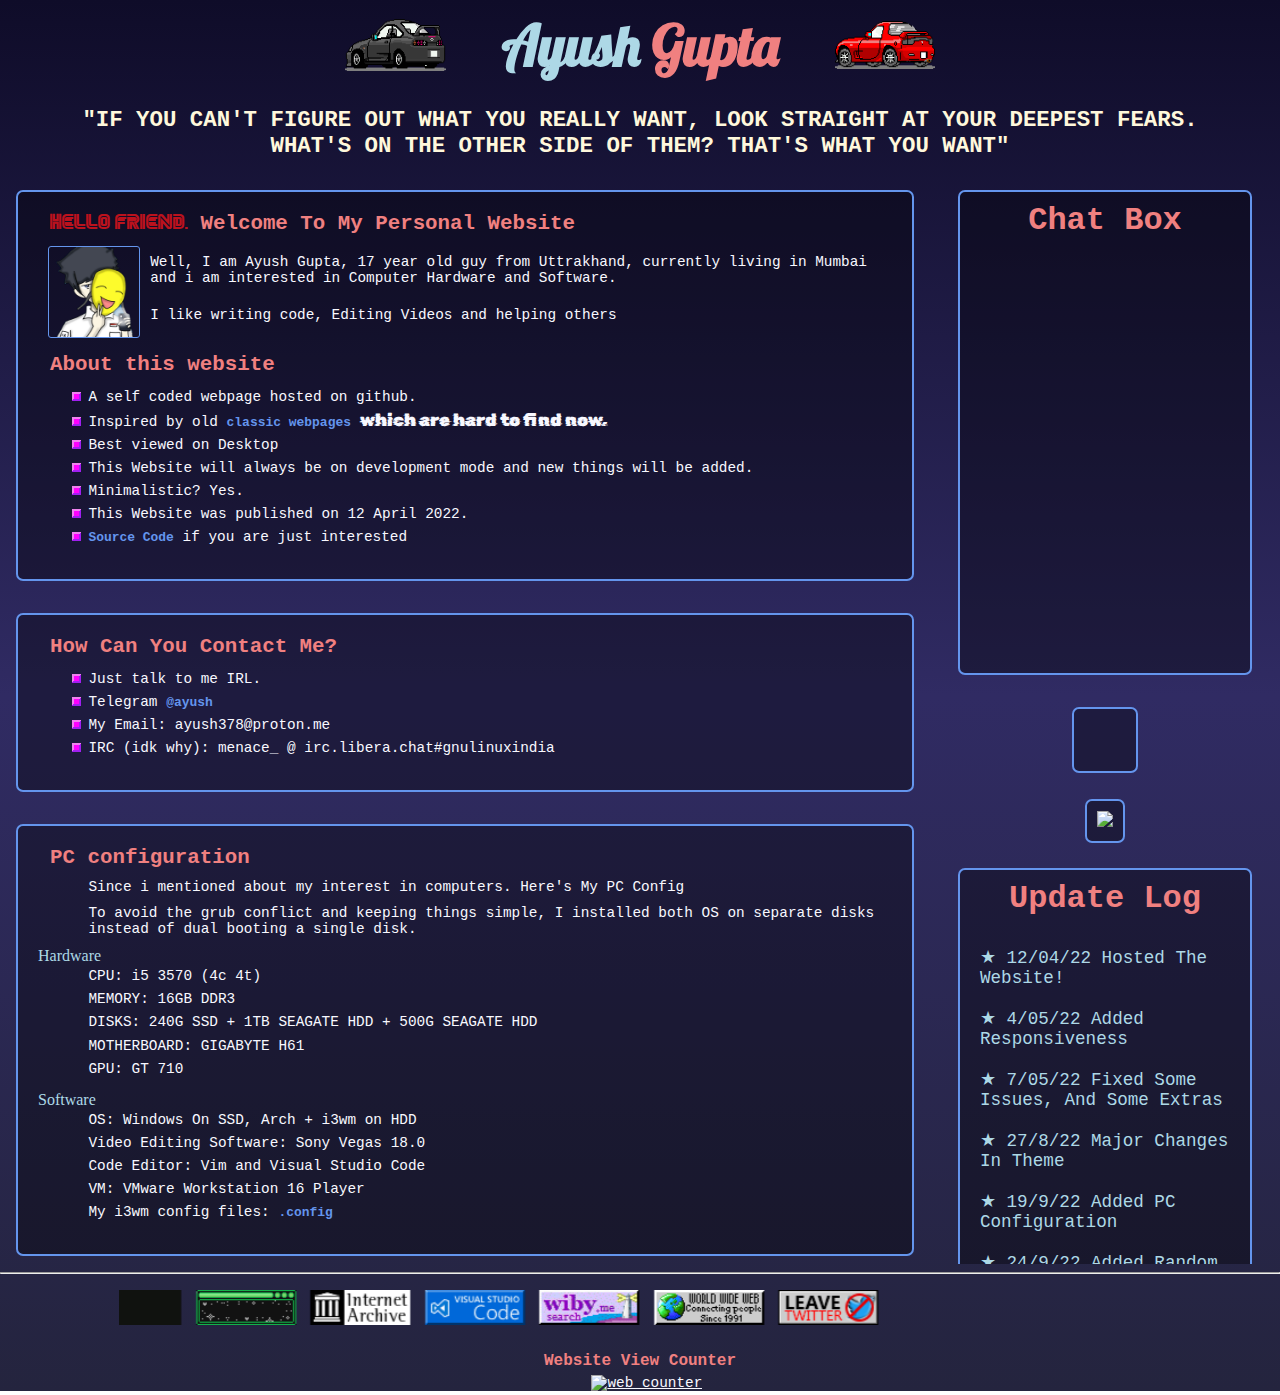
==== index.html @ b308afea "Minor Update" ====
<!DOCTYPE html>
<html lang="en">
  <head>
    <meta charset="UTF-8" />
    <meta http-equiv="X-UA-Compatible" content="IE=edge" />
    <meta name="viewport" content="width=device-width, initial-scale=1.0" />
    <title>About Ayush</title>
    <link rel="stylesheet" href="styles.css" />
    <link rel="icon" href="images/icon.png" />

    <link rel="preconnect" href="https://fonts.googleapis.com" />
    <link rel="preconnect" href="https://fonts.gstatic.com" crossorigin />
    <link
      href="https://fonts.googleapis.com/css2?family=Rubik+Glitch&display=swap"
      rel="stylesheet"
    />
    <link
      href="https://fonts.googleapis.com/css2?family=Lobster&display=swap"
      rel="stylesheet"
    />
    <link
      href="https://fonts.googleapis.com/css2?family=PT+Mono&display=swap"
      rel="stylesheet"
    />

    <link
      href="https://fonts.googleapis.com/css2?family=PT+Mono&display=swap"
      rel="stylesheet"
    />
  </head>
  <body>
    <div class="main">
      <!-- Header Of The Page -->

      <div class="header">
        <div class="head">
          <img src="images/blksupra.gif" id="mario" />
          <h1>Ayush <span>Gupta</span></h1>
          <img src="images/rx-7.gif" id="mario" />
        </div>
      </div>

      <div class="quote">
        <h1>
          "IF YOU CAN'T FIGURE OUT WHAT YOU REALLY WANT, LOOK STRAIGHT AT YOUR
          DEEPEST FEARS. WHAT'S ON THE OTHER SIDE OF THEM? THAT'S WHAT YOU WANT"
        </h1>
      </div>

      <div class="content">
        <!-- Main Body Of The Page -->

        <div class="body">
          <!-- Center Part Of The Page -->

          <div class="intro">
            <div class="box">
              <h2>
                <span id="mr-robot-text"> HELLO FRIEND.</span> Welcome To My
                Personal Website
              </h2>
              <img src="/images/icon.png" id="pfp" /> <img />
              <p>
                Well, I am Ayush Gupta, 17 year old guy from Uttrakhand,
                currently living in Mumbai and i am interested in Computer
                Hardware and Software.
              </p>
              <p>I like writing code, Editing Videos and helping others</p>

              <h2>About this website</h2>
              <ul>
                <li>A self coded webpage hosted on github.</li>
                <li>
                  Inspired by old
                  <a
                    href="http://govindtiwari.blogspot.com/ "
                    target="_blank"
                    id="text"
                    >classic webpages</a
                  >
                  <span>which are hard to find now.</span>
                </li>
                <li>Best viewed on Desktop</li>
                <li>
                  This Website will always be on development mode and new things
                  will be added.
                </li>
                <li>Minimalistic? Yes.</li>
                <li>This Website was published on 12 April 2022.</li>
                <li>
                  <a
                    href="https://github.com/MenaceG/aboutayush"
                    target="_blank"
                    id="text"
                    >Source Code</a
                  >
                  if you are just interested
                </li>
              </ul>
            </div>
          </div>

          <div class="contact">
            <div class="box">
              <h2>How Can You Contact Me?</h2>
              <ul>
                <li>Just talk to me IRL.</li>
                <li>
                  Telegram
                  <a href="https://t.me/ayushtl" target="_blank" id="text"
                    >@ayush</a
                  >
                </li>
                <li>My Email: ayush378@proton.me</li>
                <li>IRC (idk why): menace_ @ irc.libera.chat#gnulinuxindia</li>
              </ul>
            </div>
          </div>

          <div class="specs">
            <div class="box">
              <h2>PC configuration</h2>
              <p>
                Since i mentioned about my interest in computers. Here's My PC
                Config
              </p>
              <p>
                To avoid the grub conflict and keeping things simple, I
                installed both OS on separate disks instead of dual booting a
                single disk.
              </p>

              <dl>
                <dt id="list">Hardware</dt>
                <ul>
                  <dd>CPU: i5 3570 (4c 4t)</dd>
                  <dd>MEMORY: 16GB DDR3</dd>
                  <dd>DISKS: 240G SSD + 1TB SEAGATE HDD + 500G SEAGATE HDD</dd>
                  <dd>MOTHERBOARD: GIGABYTE H61</dd>
                  <dd>GPU: GT 710</dd>
                </ul>
                <dt id="list">Software</dt>
                <ul>
                  <dd>OS: Windows On SSD, Arch + i3wm on HDD</dd>
                  <dd>Video Editing Software: Sony Vegas 18.0</dd>
                  <dd>Code Editor: Vim and Visual Studio Code</dd>
                  <dd>VM: VMware Workstation 16 Player</dd>
                  <dd>
                    My i3wm config files:
                    <a
                      href="https://github.com/MenaceG/i3wm-confg-files"
                      target="_blank"
                      id="text"
                      >.config</a
                    >
                  </dd>
                </ul>
              </dl>
            </div>
          </div>
        </div>

        <!-- SideBar Of The Page -->

        <div class="sidebar">
          <div class="cbox">
            <div class="sidebox">
              <h2 id="side-text">Chat Box</h2>
              <iframe
                src="https://www5.cbox.ws/box/?boxid=933319&boxtag=Vm3Z0f"
                width="270"
                height="400"
                allowtransparency="yes"
                allow="autoplay"
                frameborder="0"
                marginheight="0"
                marginwidth="0"
                scrolling="auto"
              ></iframe>
            </div>
          </div>

          <div class="border">
            <div class="yeester">
              <div class="box">
                <div
                  class="yw-widget-full"
                  data-yw-url="https://www.aboutayush.tk/"
                ></div>
                <script src="https://yesterweb.org/js/widget.js"></script>
              </div>
            </div>
          </div>

          <div class="gif">
            <div class="box">
              <img id="random"
                src=""
                width="270"
              />
            </div>
          </div>

          <div class="sidebox">
            <div class="update-log">
              <h2 id="side-text">Update Log</h2>
              <div class="log">
                <p>★ 12/04/22 Hosted The Website!</p>
                <p>★ 4/05/22 Added Responsiveness</p>
                <p>★ 7/05/22 Fixed Some Issues, And Some Extras</p>
                <p>★ 27/8/22 Major Changes In Theme</p>
                <p>★ 19/9/22 Added PC Configuration</p>
                <p>★ 24/9/22 Added Random Gifs</p>
              </div>
            </div>
          </div>
        </div>
      </div>
      <hr id="hori" />

      <!-- Footer Of The Page   -->

      <div class="footer">
        <div class="webring">
          <marquee direction="right">
            <a href="#">
              <img src="images/nft.gif" />
            </a>

            <a href="#">
              <img src="images/site_best_viewed_with_monitor.gif" />
            </a>

            <a href="https://landchad.net/" target="_blank">
              <img src="images/landchad.gif" />
            </a>

            <a href="https://sadgrl.online/" target="_blank">
              <img src="images/button-new.gif" />
            </a>

            <a href="https://archive.org/" target="_blank">
              <img src="images/internetarchive.gif" />
            </a>

            <a href="https://code.visualstudio.com/" target="_blank">
              <img src="images/vscbutton.gif" />
            </a>

            <a href="https://wiby.me/" target="_blank">
              <img src="images/wiby.gif" />
            </a>

            <a href="#">
              <img src="images/wwwbutton.gif" />
            </a>

            <a href="https://mastodon.social" target="_blank">
              <img src="images/masto.gif" />
            </a>
          </marquee>
        </div>

        <div class="counter">
          <h2>Website View Counter</h2>
          <a href="https://www.hitwebcounter.com" target="_blank">
            <img
              src="https://hitwebcounter.com/counter/counter.php?page=7984411&style=0009&nbdigits=4&type=page&initCount=10"
              title="Free Counter"
              alt="web counter"
              border="0"
            />
          </a>
        </div>
      </div>
    </div>
    <script>  

    const gifs = ["https://c.tenor.com/0lVtZJ4bg5AAAAAC/geohot-george-hotz.gif", 
                  "https://c.tenor.com/I29dpuLvCVYAAAAd/anime-one-punch-man.gif", 
                  "https://c.tenor.com/ETsbLpwtaoEAAAAd/smokey-nagata-boost.gif",
                  "https://c.tenor.com/TY_3sksSegUAAAAd/aquarius3-logic.gif",
                  "https://c.tenor.com/QMHfH0zJ3w8AAAAd/luke-luke-smith.gif",
                  "https://c.tenor.com/bNvyTtveBOgAAAAd/smokey-nagata.gif",
                  "https://c.tenor.com/SgmugrPPO0MAAAAC/dylanm2bmb.gif",
                  "https://c.tenor.com/fdlo2R1KfMUAAAAd/young-stunners-talha-anjum.gif",
                  "https://c.tenor.com/e73LQkmBbcUAAAAC/mr-robot-happy.gif",
                  "https://c.tenor.com/6UyxNeSNE_MAAAAd/mrrobot-elliot.gif",
                  "https://c.tenor.com/N2X5s-T-jR0AAAAd/things-you-own-end-up-owning-you.gif",
                  "https://c.tenor.com/rllfvXLD5ZoAAAAd/tyler-durden.gif",
                  "https://c.tenor.com/9k3dfaJc0EUAAAAd/garou-garou-one-punch-man.gif",
                  "https://c.tenor.com/fgCKRIKqio0AAAAC/logic-dance.gif",
                  "https://c.tenor.com/70C1KB0qiQEAAAAC/krsna-krsna-rapper.gif",
                  "https://c.tenor.com/YvMKncjDdtcAAAAd/he-rker-get-him.gif",
                  "https://c.tenor.com/FD4umzPgHMcAAAAd/solo-leveling.gif",
                  "https://c.tenor.com/aIaGYMKXVmgAAAAM/csgo-why-or-why-csgo.gif",
		              "https://c.tenor.com/hR8NoCBZxxAAAAAd/jake-dance.gif",

                ]

      window.onload = randomGif();

	    function randomGif() {
			  rand = Math.floor(Math.random() * gifs.length);
			  document.getElementById("random").src = gifs[rand];
			}
	   
  </script>
  </body>
</html>
---- styles.css ----
* {
  padding: 0;
  margin: 0;
}

body {
  background: #111;
  background: linear-gradient(#0f0c29, #302b63, #24243e);
}

body::-webkit-scrollbar {
  width: 0;
}

/* Styling The  Header  */

.head {
  display: flex;
  flex-direction: row;
  justify-content: center;
  align-items: center;
  margin: 10px;
  margin-bottom: 0;
}

.head img {
  width: 8%;
}

.head h1 {
  font-family: "Lobster", cursive;
  font-size: 3.5rem;
  color: lightblue;
  margin-right: 1em;
  margin-left: 1em;
}

.head span {
  color: lightcoral;
}

/* Styling The Body Of The Page */

.content,
#side-text {
  display: flex;
  flex-direction: row;
  justify-content: center;
}

/* Styling The Center Content */

.body {
  display: flex;
  flex-direction: column;
  margin: 1em;
}

.intro .box h2 span {
  color: #bb121d;
  font-family: "mrrobotregular";
}
@font-face {
  font-family: "mrrobotregular";
  src: url("mr-robot-font/mr_robot-webfont.woff2") format("woff2"),
    url("mr-robot-font/mr_robot-webfont.woff") format("woff");
  font-weight: normal;
  font-style: normal;
}

.intro,
.about,
.contact {
  margin-bottom: 2em;
}

.box {
  color: cornflowerblue;
  background-color: #0000005b;
  padding: 20px;
  border-style: solid;
  border-radius: 7px;
  border-width: 2px;
}

.intro p {
  margin-top: -9px;
  padding-bottom: 20px;
}

#pfp {
  margin: 1px 10px 7px 10px;
  float: left;
  height: 90px;
  border-style: solid;
  border-width: 1px;
  border-radius: 3px;
}
.body h2 {
  margin-left: 12px;
  font-size: 1.3em;
  font-family: "JetBrains Mono", monospace;
  margin-bottom: 10px;
  color: lightcoral;
}

.body p,
ul,
a {
  font-family: "PT Mono", monospace;
  margin-left: 3.5em;
  font-size: 0.9em;
  color: ghostwhite;
  margin-bottom: 10px;
}

.body ul {
  line-height: 160%;
  list-style-image: url("/images/sqpurple.gif");
}

.specs {
  list-style-image: url("/images/sqpurple.gif");
}

.body h2 img {
  height: 3.3rem;
}

#text {
  margin-left: 0;
  text-decoration: none;
  font-weight: bold;
  color: cornflowerblue;
}

.body span {
  font-size: 1.1rem;
  font-weight: lighter;
  font-family: "Rubik Glitch", cursive;
}

.quote h1 {
  font-family: "PT Mono", monospace;
  color: cornsilk;
  margin: 1.2em 3em 15px 3em;
  text-align: center;
  font-size: 1.4em;
}

#list {
  color: lightblue;
}

/* Styling The Sidebar  */

.sidebox {
  color: cornflowerblue;
  background-color: #0000005b;
  padding: 10px;
  border-style: solid;
  border-radius: 7px;
  border-width: 2px;
}

.yeester {
  display: flex;
  justify-content: center;
}

.yeester .box {
  padding: 31px;
}

.sidebar {
  min-width: 350px;
  max-height: 1090px;
  display: flex;
  flex-direction: column;
  align-items: center;
  overflow-y: auto;
  overflow-x: hidden;
}

.sidebar::-webkit-scrollbar {
  width: 1em;
  background-color: black;
}

.sidebar::-webkit-scrollbar-thumb {
  background-color: lightcoral;
}

#side-text {
  font-family: "JetBrains Mono", monospace;
  color: lightcoral;
  margin-bottom: 20px;
  font-size: 2rem;
}

.cbox,
.yeester {
  margin: 1em;
}

.update-log {
  display: flex;
  flex-direction: column;
  align-items: center;
  justify-content: center;
}

.log {
  height: 400px;
  width: 270px;
}

.log p {
  padding: 10px;
  font-family: "PT Mono", monospace;
  color: lightblue;
  font-size: 1.1rem;
}

.gif {
  padding: 10px;
  padding-bottom: 25px;
}

.gif .box {
  padding: 10px;
}

/* Styling The Footer */

.webring {
  margin: 1.3rem;
  /* animation: linear infinite;
  animation-name: webring;
  animation-duration: 5s; */
}

/* @keyframes webring {
    from {
      transform: translateX(0);
    }
    to { 
      transform: translateX(20%);
    }

} */

.footer::-webkit-scrollbar {
  width: 1.1em;
}

.footer {
  display: flex;
  flex-direction: column;
  align-items: center;
  justify-content: center;
}

.webring {
  margin: 1em;
}

.webring a {
  color: transparent;
  margin: 0;
  padding: 0.2em;
}

.webring img {
  height: 2.45em;
}

.counter h2 {
  margin: 3px;
  text-align: center;
  font-size: 1em;
  font-family: "JetBrains Mono", monospace;
  color: lightcoral;
}

/* Media Queries  */

@media only screen and (max-width: 1175px) {
  .head h1 {
    font-size: 4rem;
    margin-right: 8%;
    margin-left: 8%;
  }

  .intro h1 {
    font-size: 1.5em;
  }

  .navbar a {
    margin-right: 1rem;
  }

  #mario {
    width: 18vw;
  }

  .content {
    flex-direction: column;
  }
  .sidebar {
    min-width: 0;
    display: flex;
    flex-direction: row;
    align-items: center;
    overflow-x: auto;
  }
  .quote h1{
    font-size: 1.2em;
  }
}

@media only screen and (max-width: 715px) {
  .head h1 {
    font-size: 2.5em;
  }

  .intro h2 {
    font-size: 1.8rem;
  }

  .intro h1 {
    font-size: 1.2em;
  }

  .body h2 {
    font-size: 1.5rem;
  }

  .body h2 img {
    height: 1.5rem;
  }

  .body p,
  ul,
  a {
    margin-left: 2.7em;
    font-size: 1rem;
  }

  .intro p {
    margin-left: 2em;
  }

  .body span {
    font-size: 0.8rem;
    font-weight: lighter;
  }

  .quote h1{
    font-size: 1em;
  }

}
@media only screen and (max-width: 516px) {
  .head h1 {
    font-size: 2em;
  }

  .intro h2 {
    font-size: 1.1rem;
  }

  .intro h1 {
    font-size: 0.95em;
  }

  .quote h1{
    font-size: 0.8em;
  }

}

@media only screen and (max-width: 415px) {
  /* .body{
    margin: 0;
  } */

  .head h1 {
    font-size: 1.5em;
  }

  .body h2 {
    margin-bottom: 5px;
    font-size: 1rem;
  }

  .intro h2 {
    font-size: 0.97rem;
  }

  .body h2 img {
    height: 1.5rem;
  }

  .body p,
  ul,
  a {
    margin-left: 2.5rem;
    font-size: 0.6rem;
  }

  .intro p {
    margin-left: 1.5rem;
  }

  .body span {
    font-size: 0.7rem;
    font-weight: lighter;
  }

  .intro h2 img {
    height: 1.4rem;
  }

  .intro,
  .about,
  .contact {
    margin-bottom: 15px;
  }

  .intro h1 {
    font-size: 0.8em;
  }

  .quote h1{
    font-size: 0.7em;
  }
}

@media only screen and (max-width: 360px) {
  .head h1 {
    font-size: 1.3rem;
  }

  .body h2 {
    margin-left: 0px;
    font-size: 0.9rem;
  }

  .intro h2 {
    font-size: 12px;
  }

  .body p,
  ul,
  a {
    margin-left: 2.4rem;
    font-size: 0.7rem;
  }

  .intro p {
    margin-left: 1.4rem;
  }
  .body span {
    font-size: 0.7rem;
    font-weight: lighter;
  }

  .intro h1 {
    font-size: 0.7em;
  }

  .quote h1{
    font-size: 0.6em;
  }
}
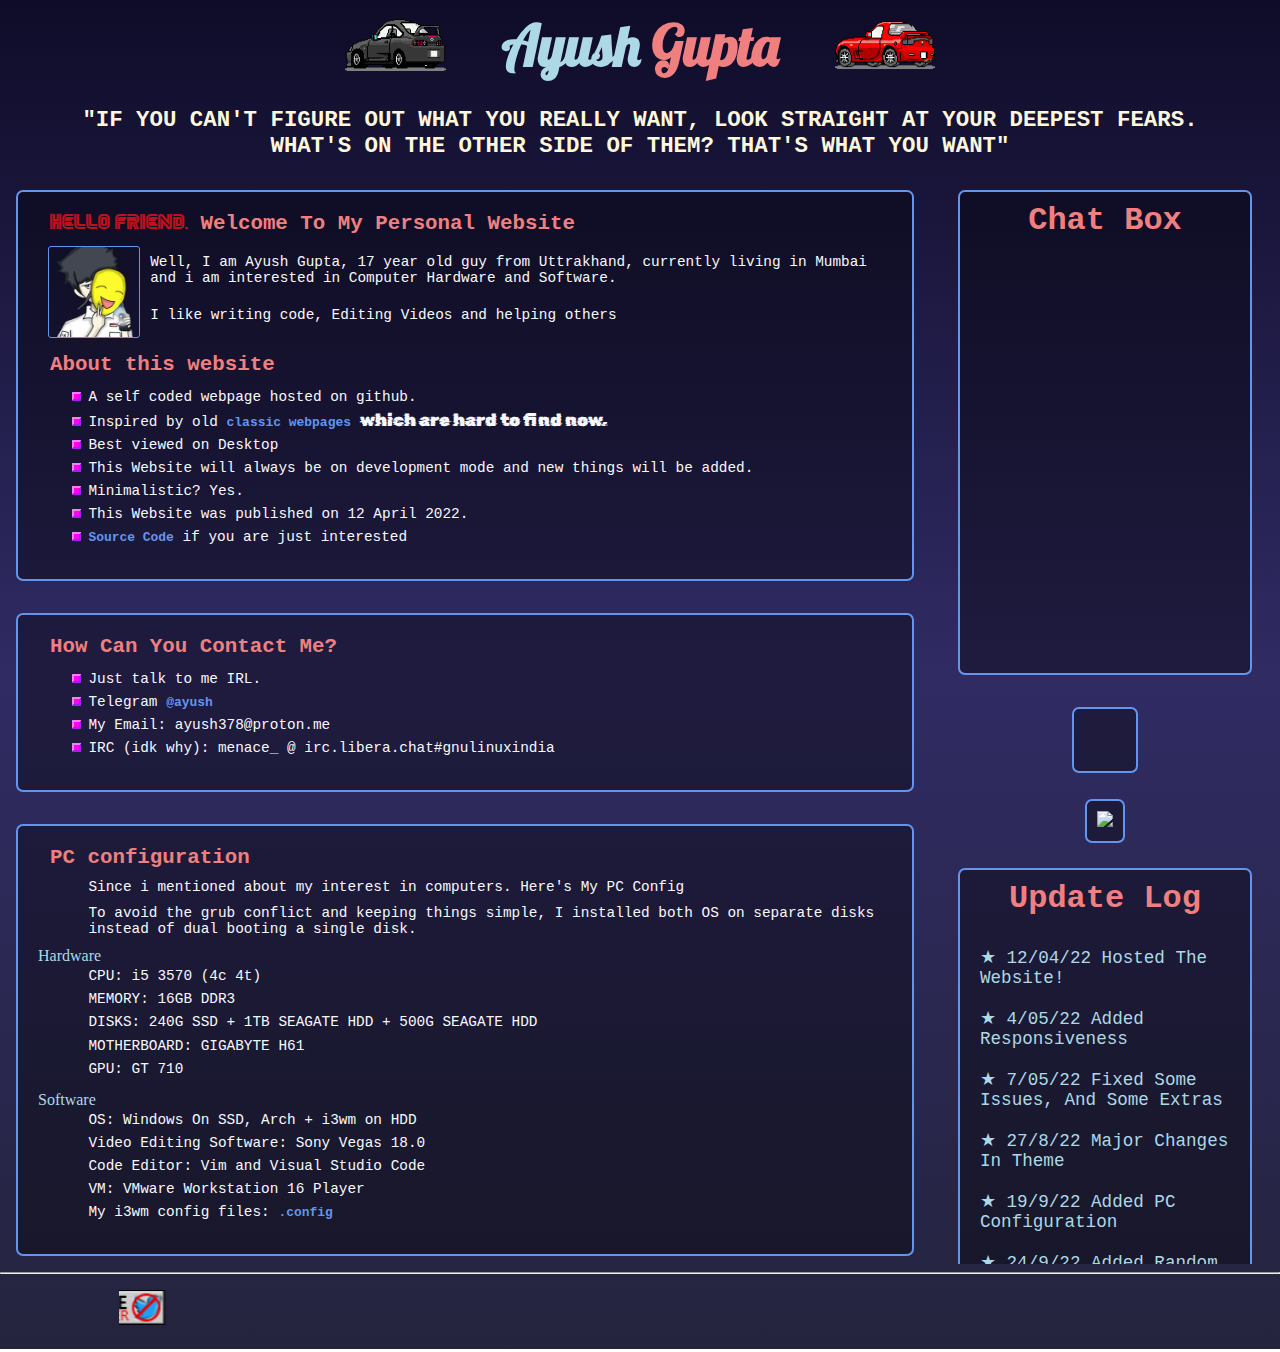
==== commit 6a70c06e: "Minor Update" ====
--- a/index.html
+++ b/index.html
@@ -12,7 +12,7 @@
     <link rel="preconnect" href="https://fonts.gstatic.com" crossorigin />
     <link
       href="https://fonts.googleapis.com/css2?family=Rubik+Glitch&display=swap"
-      rel="stylesheet"
+      rel="stylesheet" 
     />
     <link
       href="https://fonts.googleapis.com/css2?family=Lobster&display=swap"
@@ -235,7 +235,7 @@
               <img src="images/landchad.gif" />
             </a>
 
-            <a href="https://sadgrl.online/" target="_blank">
+	    <a href="https://sadgrl.online/" target="_blank">
               <img src="images/button-new.gif" />
             </a>
 
@@ -261,17 +261,6 @@
           </marquee>
         </div>
 
-        <div class="counter">
-          <h2>Website View Counter</h2>
-          <a href="https://www.hitwebcounter.com" target="_blank">
-            <img
-              src="https://hitwebcounter.com/counter/counter.php?page=7984411&style=0009&nbdigits=4&type=page&initCount=10"
-              title="Free Counter"
-              alt="web counter"
-              border="0"
-            />
-          </a>
-        </div>
       </div>
     </div>
     <script>  
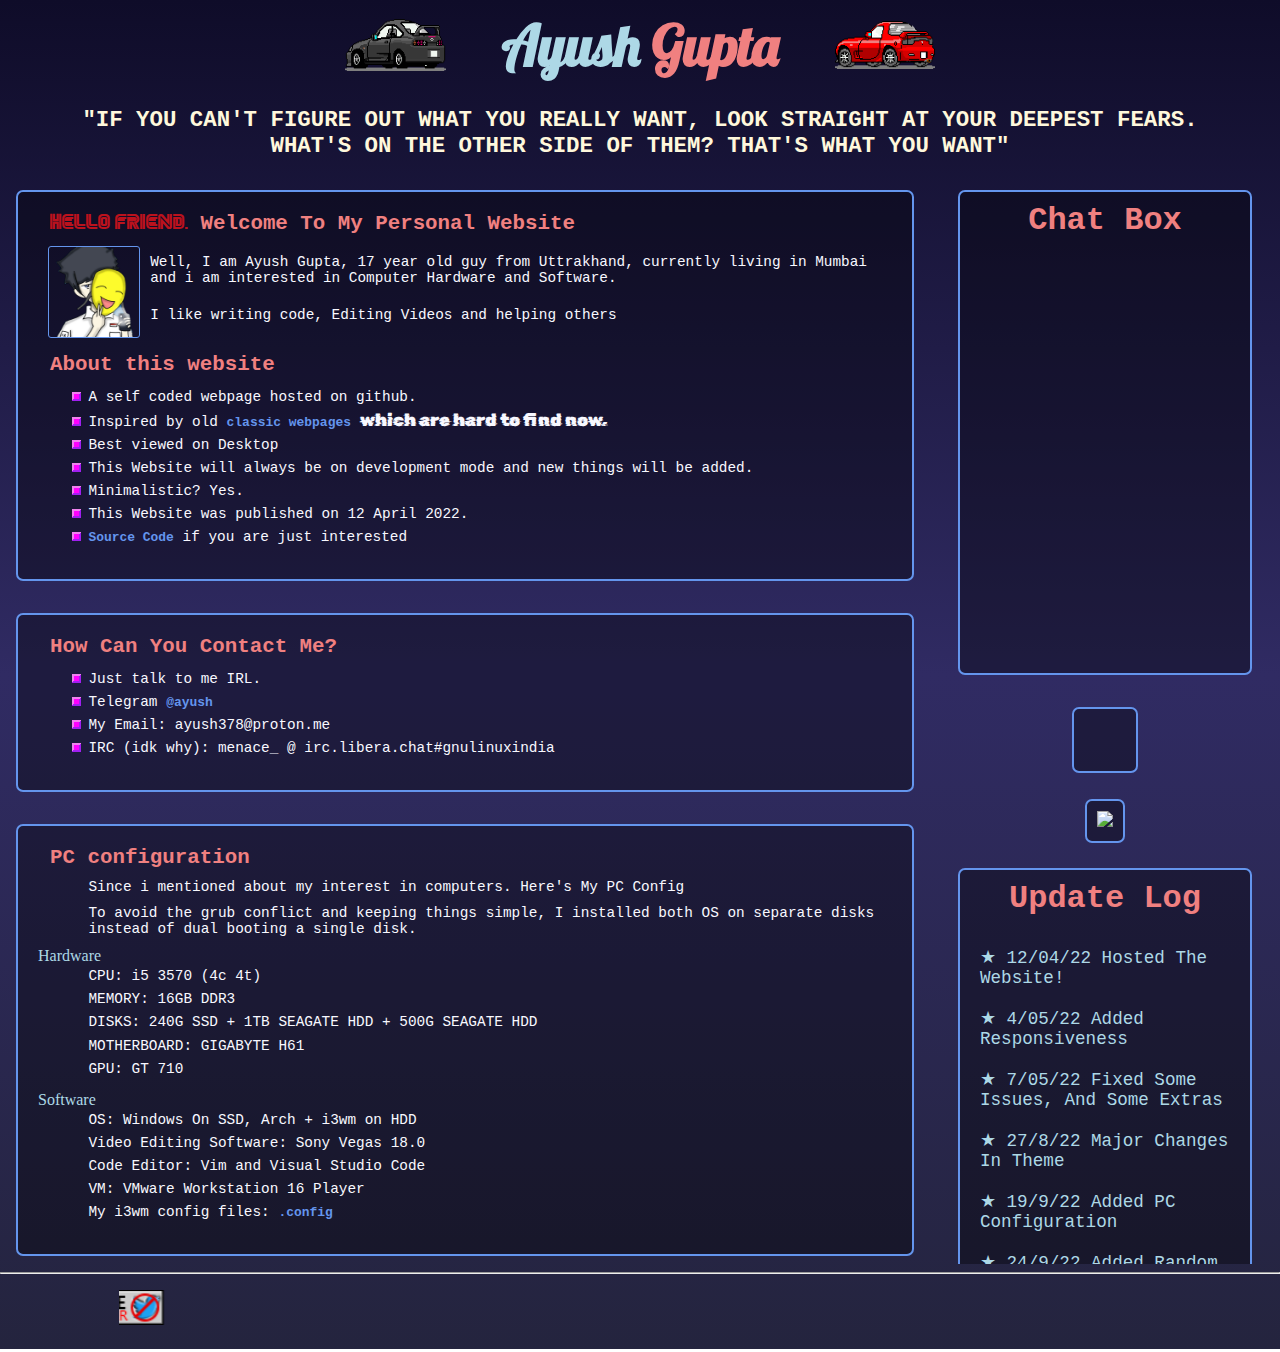
==== commit 1e65f85d: "Minor Change" ====
--- a/index.html
+++ b/index.html
@@ -282,9 +282,9 @@
                   "https://c.tenor.com/70C1KB0qiQEAAAAC/krsna-krsna-rapper.gif",
                   "https://c.tenor.com/YvMKncjDdtcAAAAd/he-rker-get-him.gif",
                   "https://c.tenor.com/FD4umzPgHMcAAAAd/solo-leveling.gif",
-                  "https://c.tenor.com/aIaGYMKXVmgAAAAM/csgo-why-or-why-csgo.gif",
+                  "https://media.tenor.com/Yz1fnz7MEqEAAAAC/hesher-fire.gif",
 		              "https://c.tenor.com/hR8NoCBZxxAAAAAd/jake-dance.gif",
-
+                  "https://media.tenor.com/v8xsgEc45JgAAAAC/csgo-csgotravolta.gif"
                 ]
 
       window.onload = randomGif();
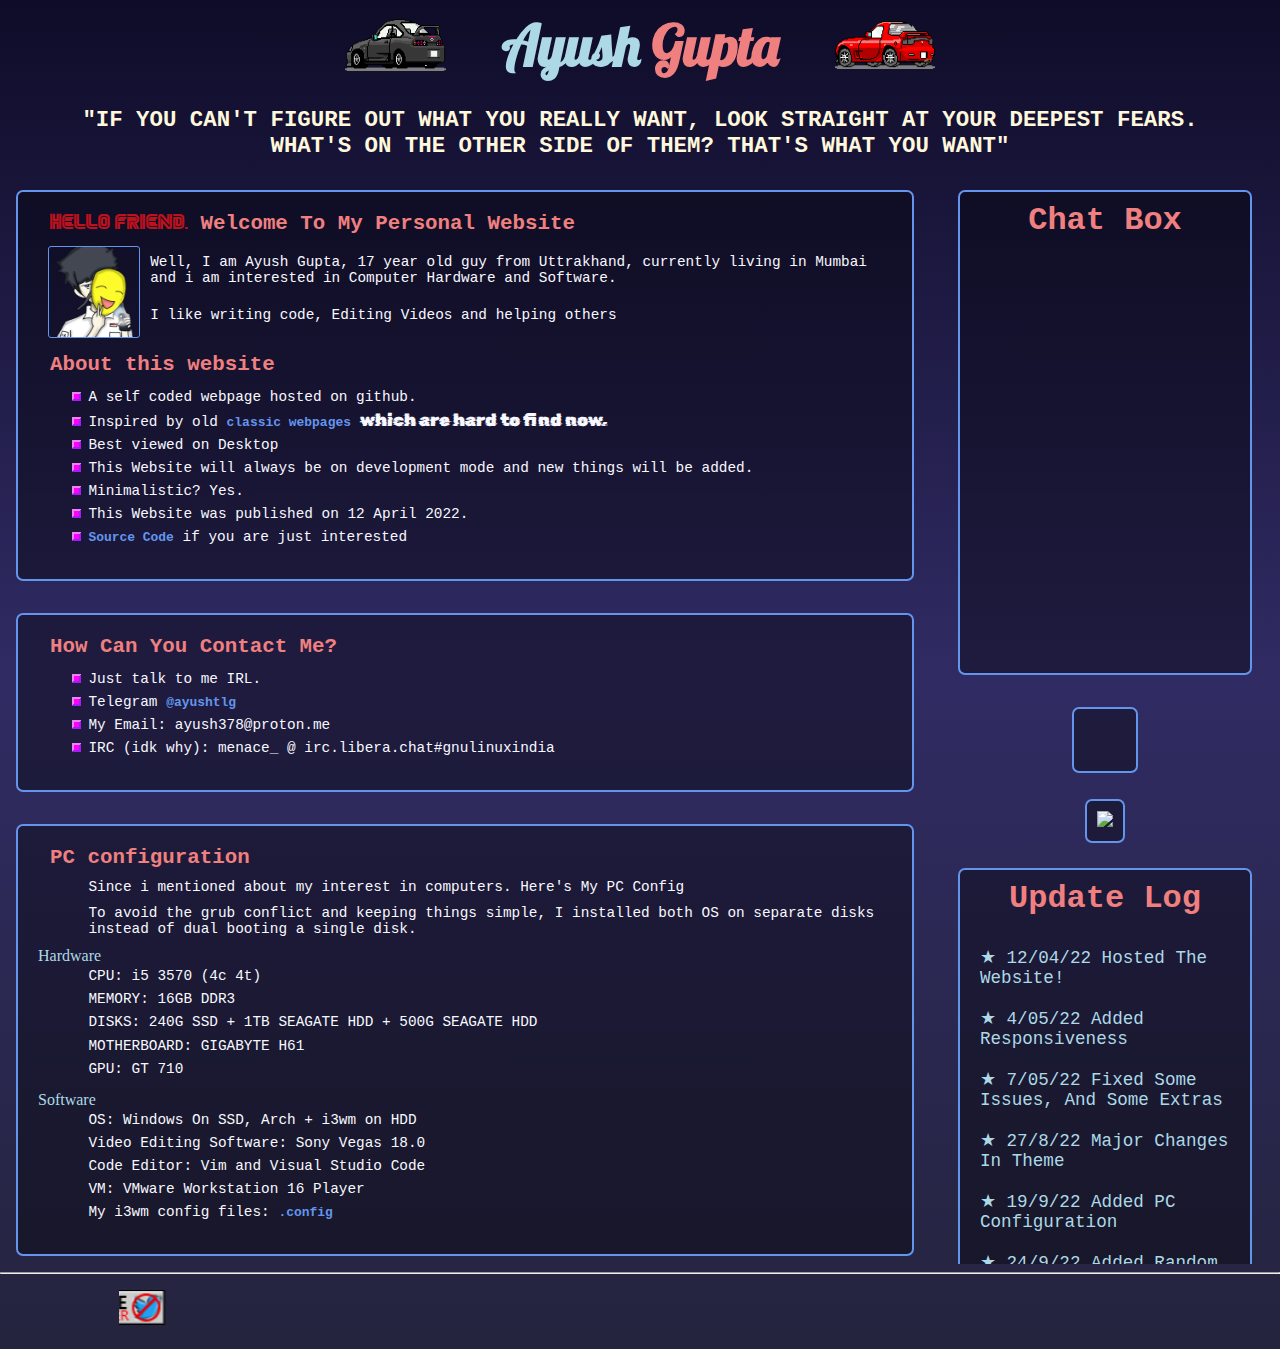
==== commit 6d7b4b37: "minor changes" ====
--- a/index.html
+++ b/index.html
@@ -107,8 +107,8 @@
                 <li>Just talk to me IRL.</li>
                 <li>
                   Telegram
-                  <a href="https://t.me/ayushtl" target="_blank" id="text"
-                    >@ayush</a
+                  <a href="https://t.me/ayushtlg" target="_blank" id="text"
+                    >@ayushtlg</a
                   >
                 </li>
                 <li>My Email: ayush378@proton.me</li>
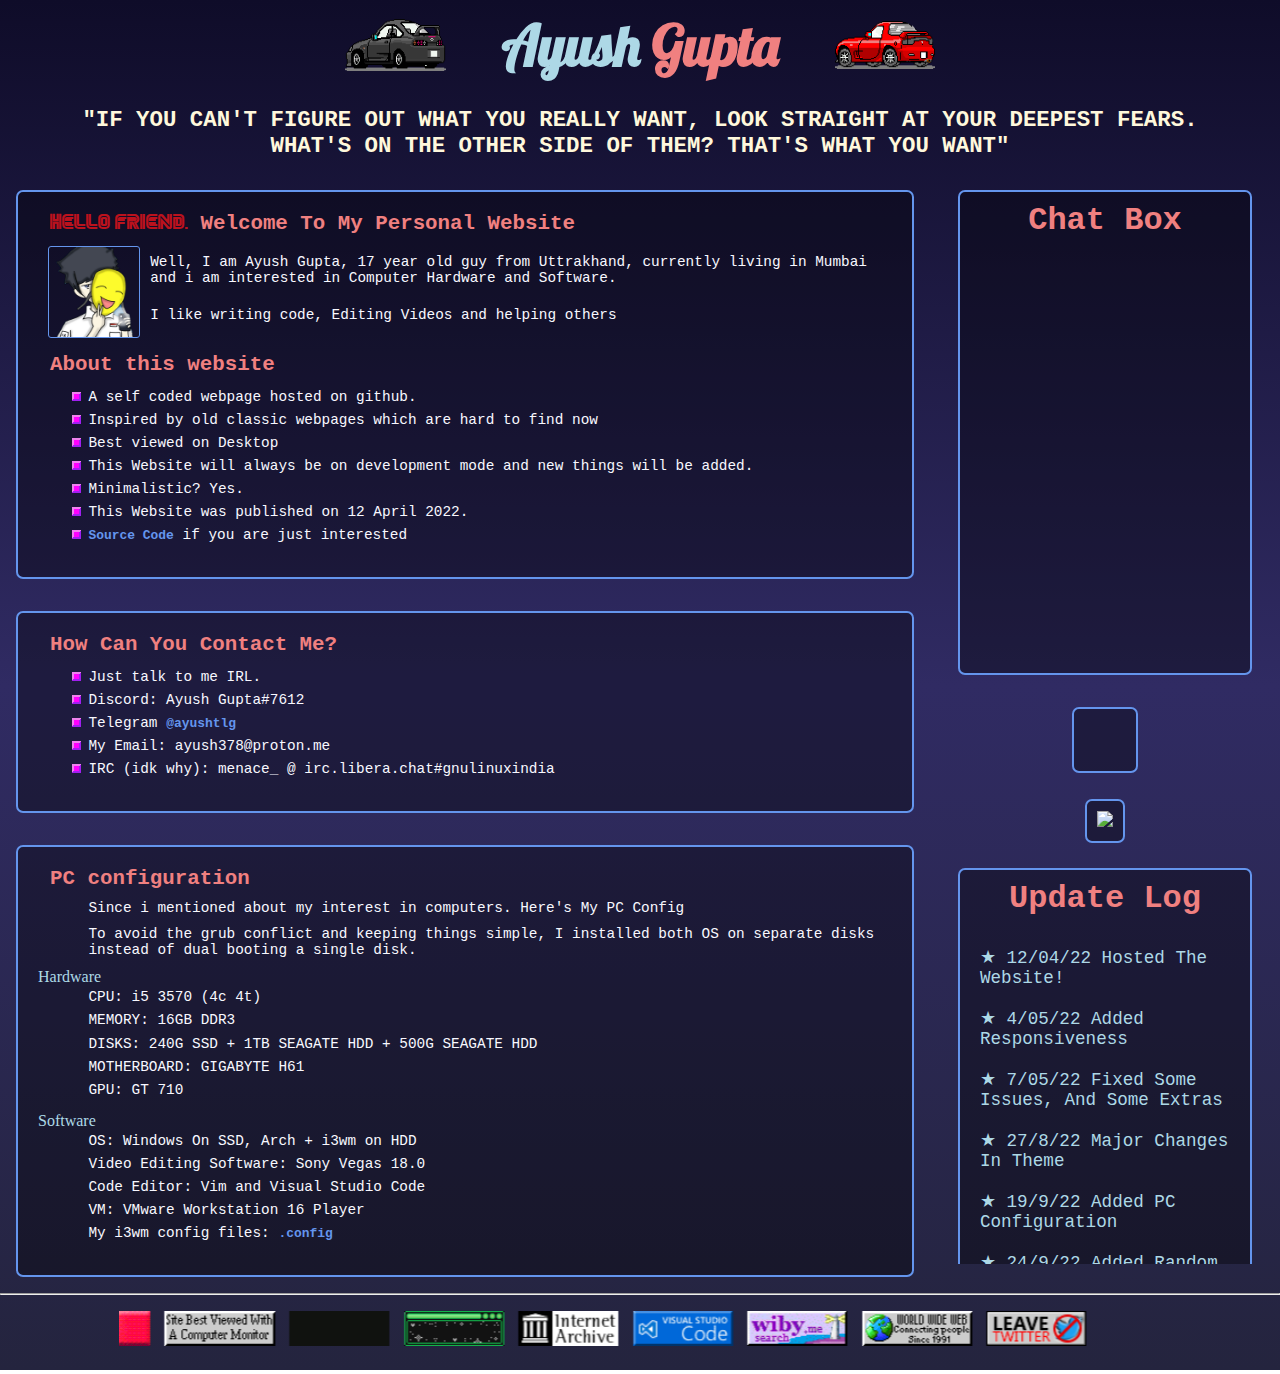
==== commit 58b6f3ae: "minor changes" ====
--- a/index.html
+++ b/index.html
@@ -70,16 +70,7 @@
               <h2>About this website</h2>
               <ul>
                 <li>A self coded webpage hosted on github.</li>
-                <li>
-                  Inspired by old
-                  <a
-                    href="http://govindtiwari.blogspot.com/ "
-                    target="_blank"
-                    id="text"
-                    >classic webpages</a
-                  >
-                  <span>which are hard to find now.</span>
-                </li>
+                <li>Inspired by old classic webpages which are hard to find now</li>
                 <li>Best viewed on Desktop</li>
                 <li>
                   This Website will always be on development mode and new things
@@ -105,6 +96,7 @@
               <h2>How Can You Contact Me?</h2>
               <ul>
                 <li>Just talk to me IRL.</li>
+		<li>Discord: Ayush Gupta#7612
                 <li>
                   Telegram
                   <a href="https://t.me/ayushtlg" target="_blank" id="text"
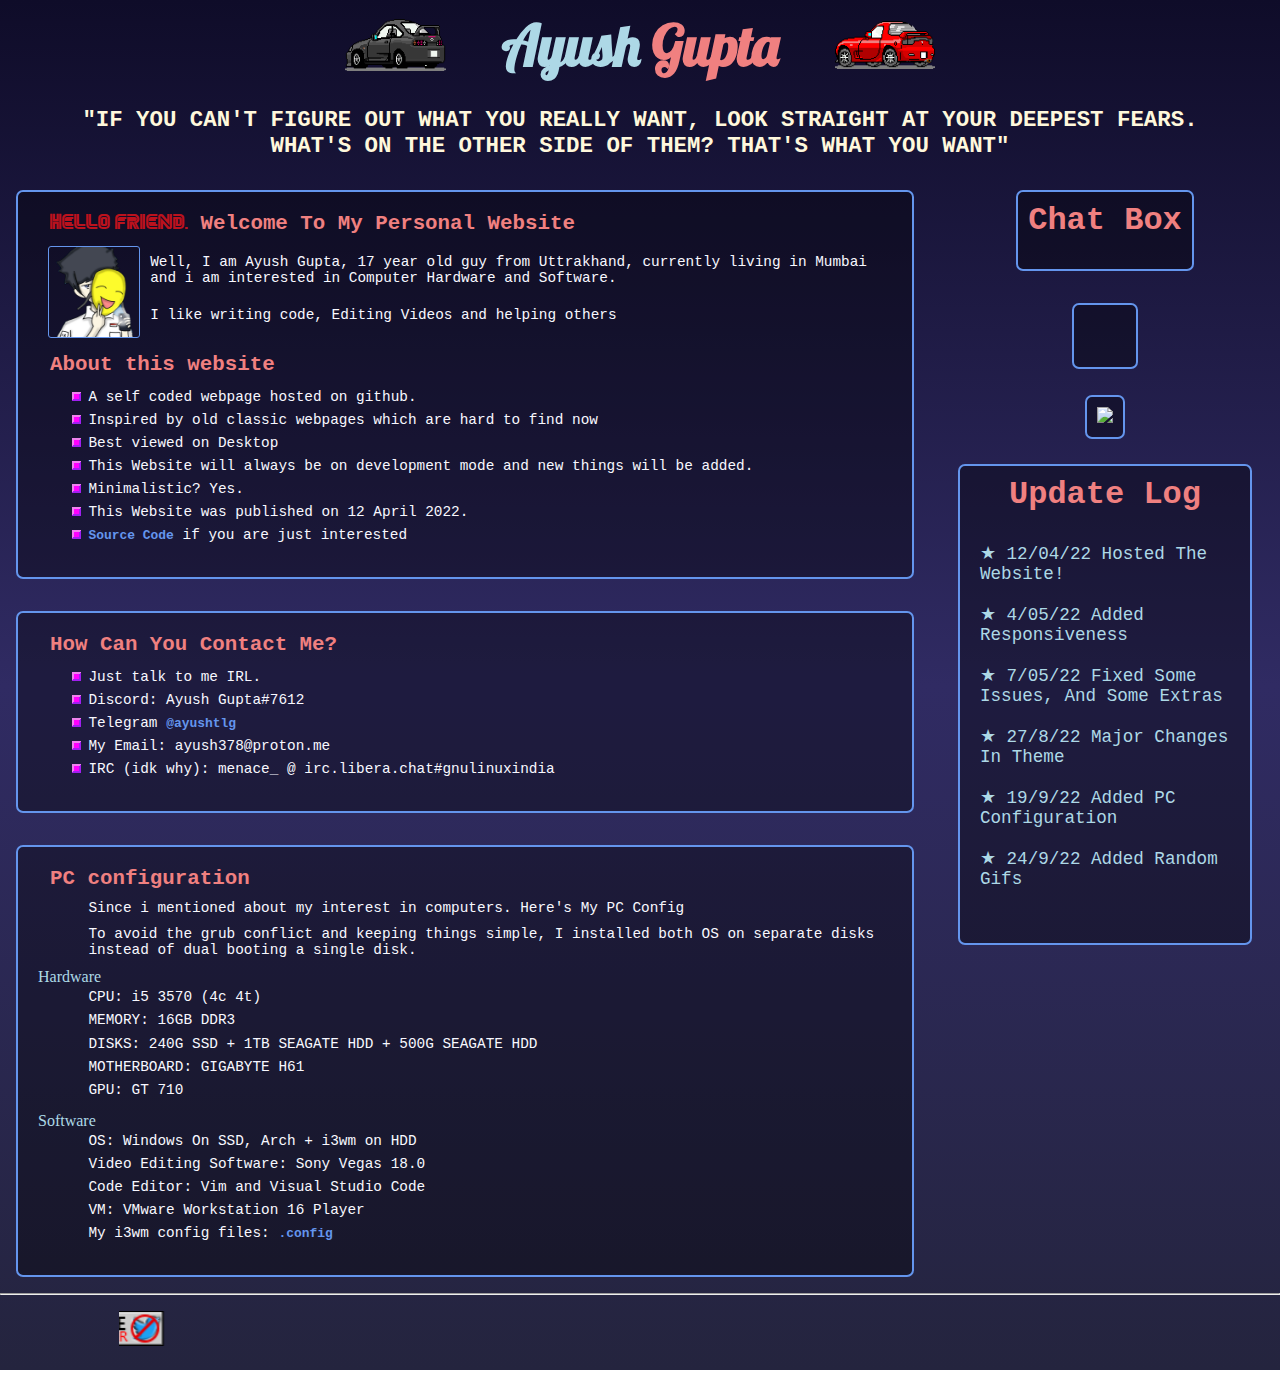
==== commit 57448add: "Update index.html" ====
--- a/index.html
+++ b/index.html
@@ -158,7 +158,7 @@
           <div class="cbox">
             <div class="sidebox">
               <h2 id="side-text">Chat Box</h2>
-              <iframe
+              <!--<iframe
                 src="https://www5.cbox.ws/box/?boxid=933319&boxtag=Vm3Z0f"
                 width="270"
                 height="400"
@@ -168,7 +168,7 @@
                 marginheight="0"
                 marginwidth="0"
                 scrolling="auto"
-              ></iframe>
+              ></iframe>-->
             </div>
           </div>
 
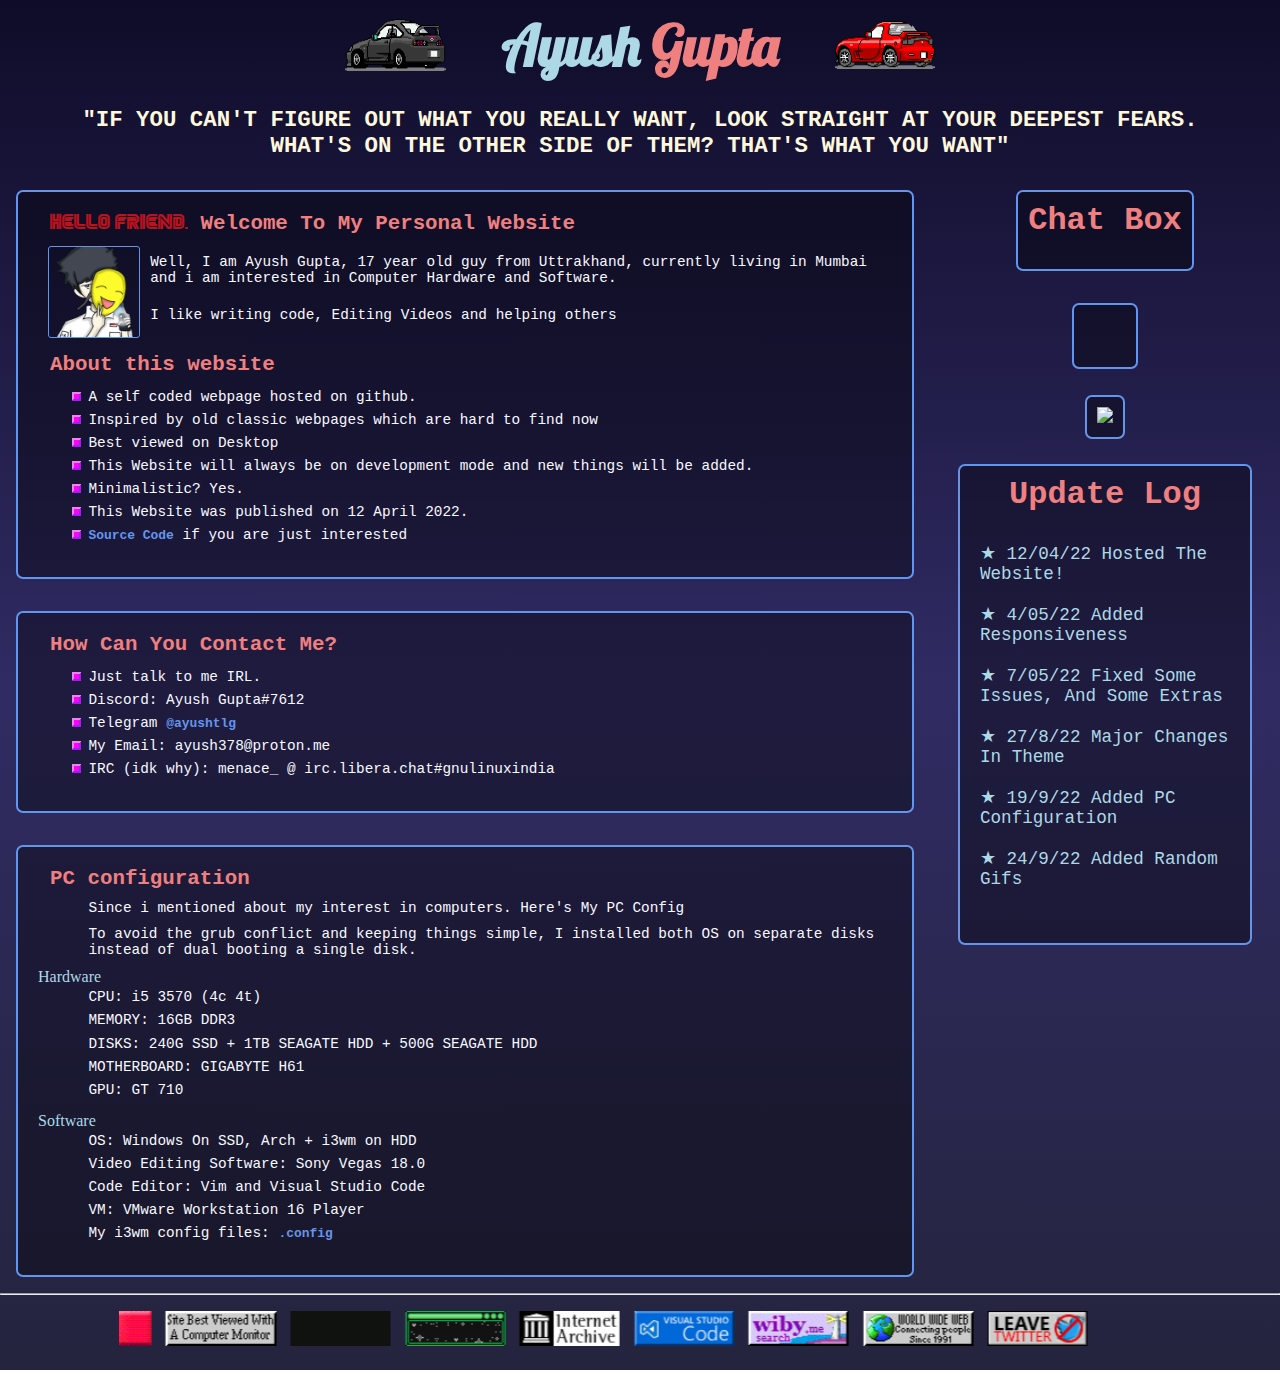
==== commit a1fe3c6c: "Update index.html" ====
--- a/index.html
+++ b/index.html
@@ -259,12 +259,12 @@
 
     const gifs = ["https://c.tenor.com/0lVtZJ4bg5AAAAAC/geohot-george-hotz.gif", 
                   "https://c.tenor.com/I29dpuLvCVYAAAAd/anime-one-punch-man.gif", 
-                  "https://c.tenor.com/ETsbLpwtaoEAAAAd/smokey-nagata-boost.gif",
+                  <!--"https://c.tenor.com/ETsbLpwtaoEAAAAd/smokey-nagata-boost.gif"-->,
                   "https://c.tenor.com/TY_3sksSegUAAAAd/aquarius3-logic.gif",
                   "https://c.tenor.com/QMHfH0zJ3w8AAAAd/luke-luke-smith.gif",
                   "https://c.tenor.com/bNvyTtveBOgAAAAd/smokey-nagata.gif",
                   "https://c.tenor.com/SgmugrPPO0MAAAAC/dylanm2bmb.gif",
-                  "https://c.tenor.com/fdlo2R1KfMUAAAAd/young-stunners-talha-anjum.gif",
+                  <!--"https://c.tenor.com/fdlo2R1KfMUAAAAd/young-stunners-talha-anjum.gif"-->,
                   "https://c.tenor.com/e73LQkmBbcUAAAAC/mr-robot-happy.gif",
                   "https://c.tenor.com/6UyxNeSNE_MAAAAd/mrrobot-elliot.gif",
                   "https://c.tenor.com/N2X5s-T-jR0AAAAd/things-you-own-end-up-owning-you.gif",
@@ -275,7 +275,7 @@
                   "https://c.tenor.com/YvMKncjDdtcAAAAd/he-rker-get-him.gif",
                   "https://c.tenor.com/FD4umzPgHMcAAAAd/solo-leveling.gif",
                   "https://media.tenor.com/Yz1fnz7MEqEAAAAC/hesher-fire.gif",
-		              "https://c.tenor.com/hR8NoCBZxxAAAAAd/jake-dance.gif",
+		  "https://c.tenor.com/hR8NoCBZxxAAAAAd/jake-dance.gif",
                   "https://media.tenor.com/v8xsgEc45JgAAAAC/csgo-csgotravolta.gif"
                 ]
 
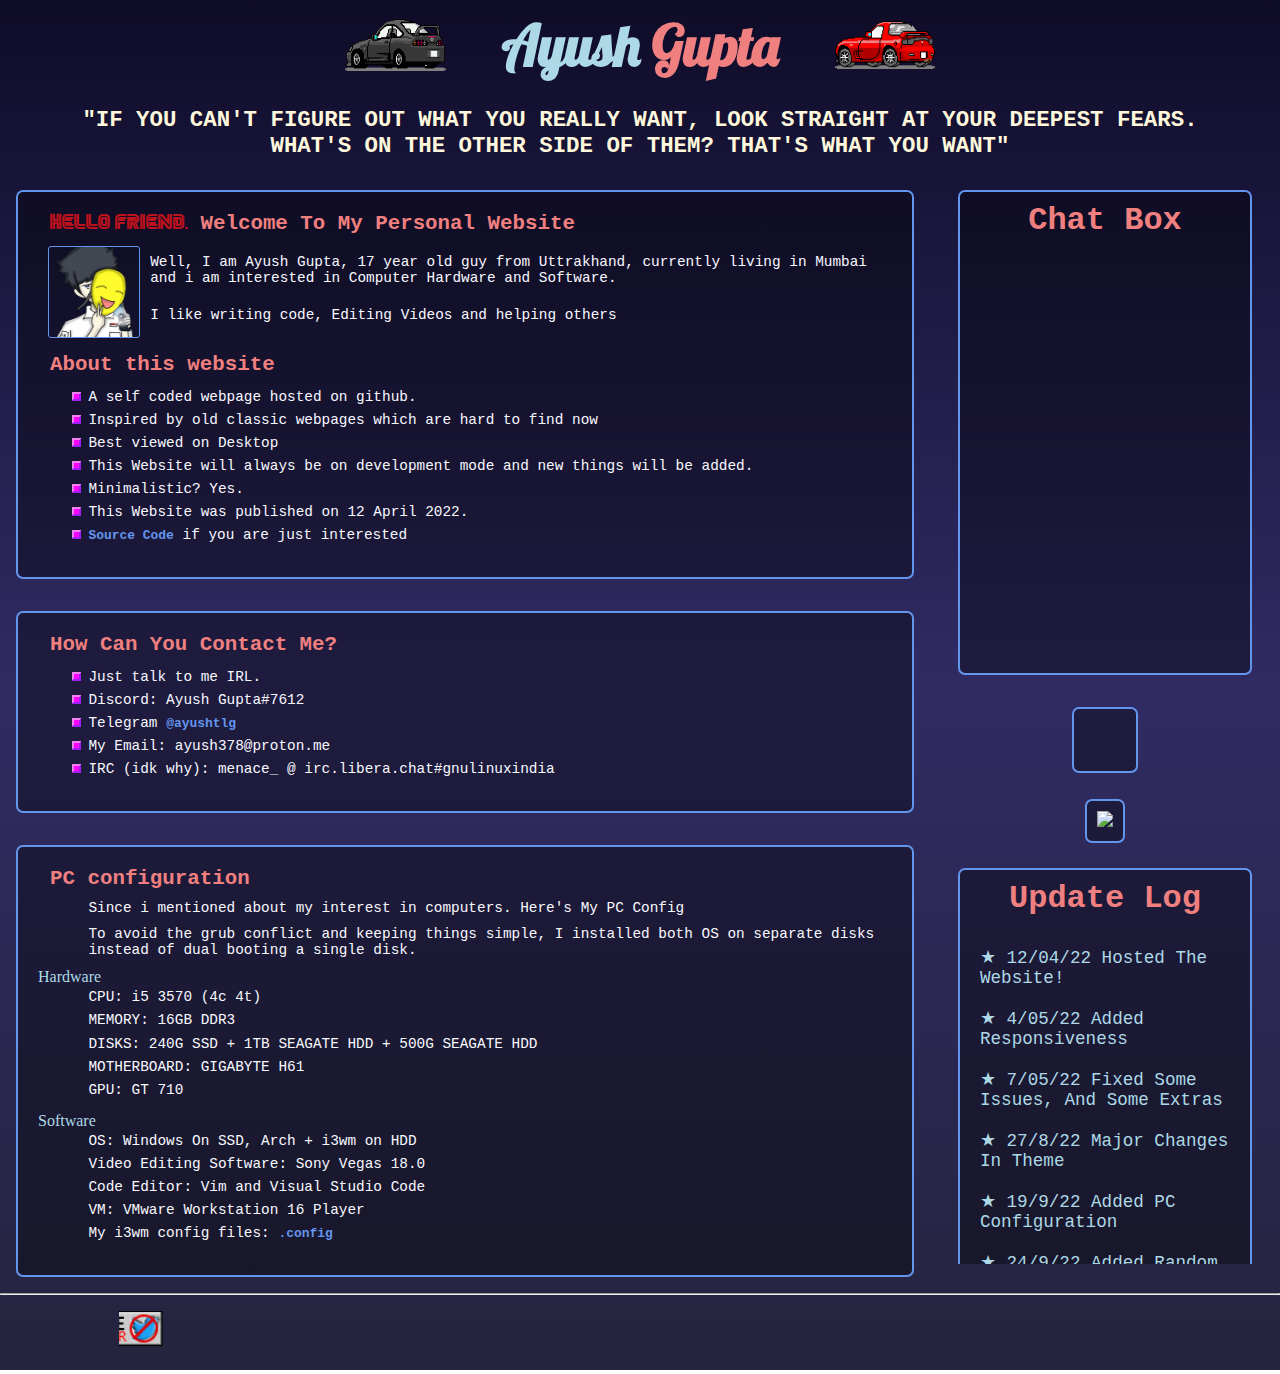
==== commit 71e4d446: "Update index.html" ====
--- a/index.html
+++ b/index.html
@@ -158,7 +158,7 @@
           <div class="cbox">
             <div class="sidebox">
               <h2 id="side-text">Chat Box</h2>
-              <!--<iframe
+              <iframe
                 src="https://www5.cbox.ws/box/?boxid=933319&boxtag=Vm3Z0f"
                 width="270"
                 height="400"
@@ -168,7 +168,7 @@
                 marginheight="0"
                 marginwidth="0"
                 scrolling="auto"
-              ></iframe>-->
+              ></iframe>
             </div>
           </div>
 
